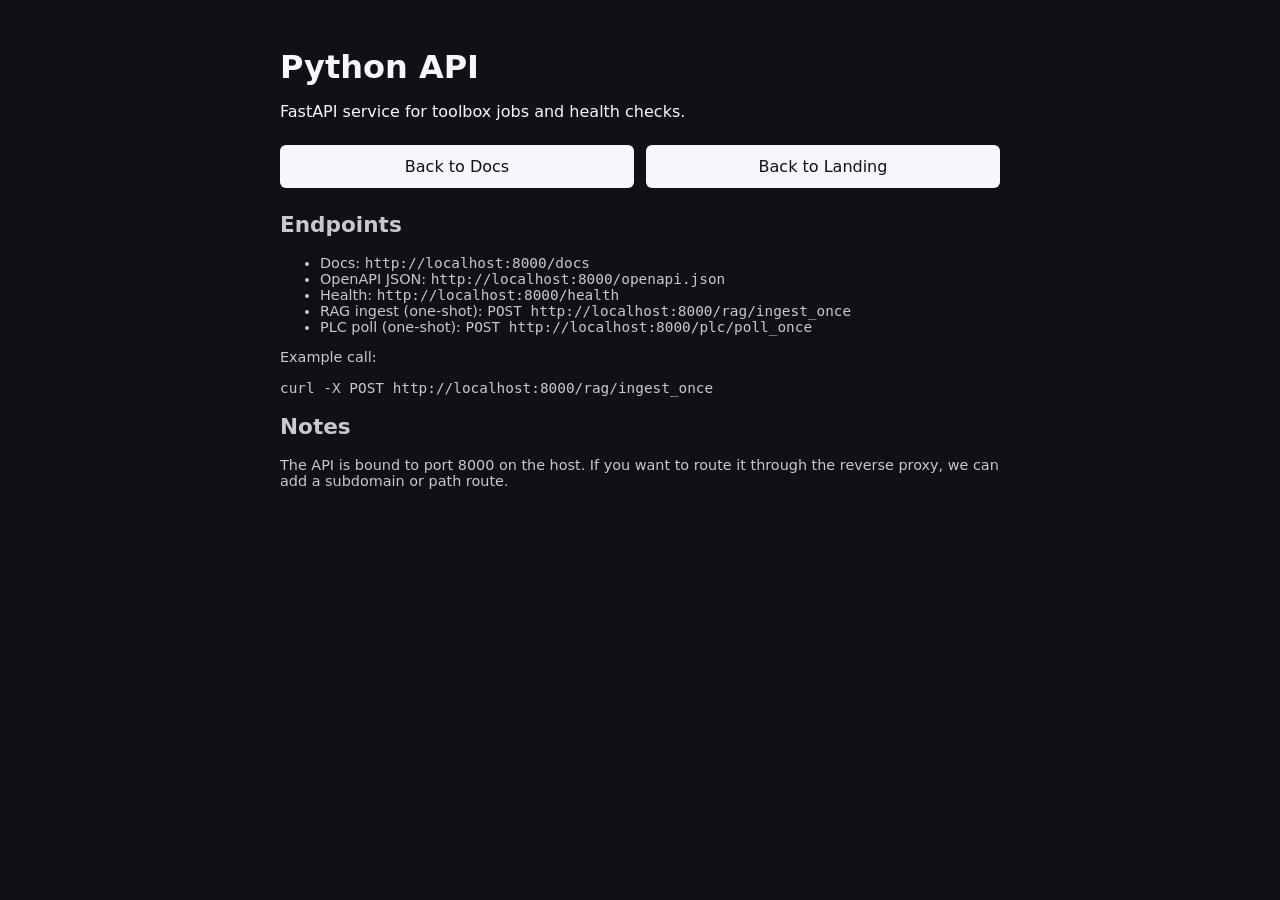
==== config/landing/python-api.html @ f0c2c3db "Add landing docs for core services and Python API" ====
<!doctype html>
<html lang="en">
  <head>
    <meta charset="utf-8" />
    <meta name="viewport" content="width=device-width, initial-scale=1" />
    <title>Python API</title>
    <link rel="stylesheet" href="styles.css" />
  </head>
  <body>
    <main class="container">
      <header>
        <h1>Python API</h1>
        <p>FastAPI service for toolbox jobs and health checks.</p>
      </header>

      <section class="links">
        <a class="button" href="/docs.html">Back to Docs</a>
        <a class="button" href="/">Back to Landing</a>
      </section>

      <section class="note">
        <h2>Endpoints</h2>
        <ul>
          <li>Docs: <code>http://localhost:8000/docs</code></li>
          <li>OpenAPI JSON: <code>http://localhost:8000/openapi.json</code></li>
          <li>Health: <code>http://localhost:8000/health</code></li>
          <li>RAG ingest (one-shot): <code>POST http://localhost:8000/rag/ingest_once</code></li>
          <li>PLC poll (one-shot): <code>POST http://localhost:8000/plc/poll_once</code></li>
        </ul>
        <p>Example call:</p>
        <pre><code>curl -X POST http://localhost:8000/rag/ingest_once</code></pre>
      </section>

      <section class="note">
        <h2>Notes</h2>
        <p>
          The API is bound to port 8000 on the host. If you want to route it
          through the reverse proxy, we can add a subdomain or path route.
        </p>
      </section>
    </main>
  </body>
</html>
---- config/landing/styles.css ----
:root {
  color-scheme: light dark;
}

body {
  font-family: system-ui, sans-serif;
  margin: 0;
  padding: 0;
  background: #0f1115;
  color: #f5f7fa;
}

.container {
  max-width: 720px;
  margin: 0 auto;
  padding: 48px 24px;
}

h1 {
  margin: 0 0 8px 0;
}

.links {
  display: grid;
  grid-template-columns: repeat(auto-fit, minmax(180px, 1fr));
  gap: 12px;
  margin: 24px 0;
}

.button {
  display: inline-block;
  padding: 12px 16px;
  text-align: center;
  text-decoration: none;
  color: #0f1115;
  background: #f5f7fa;
  border-radius: 6px;
}

.note {
  font-size: 0.9rem;
  opacity: 0.8;
}
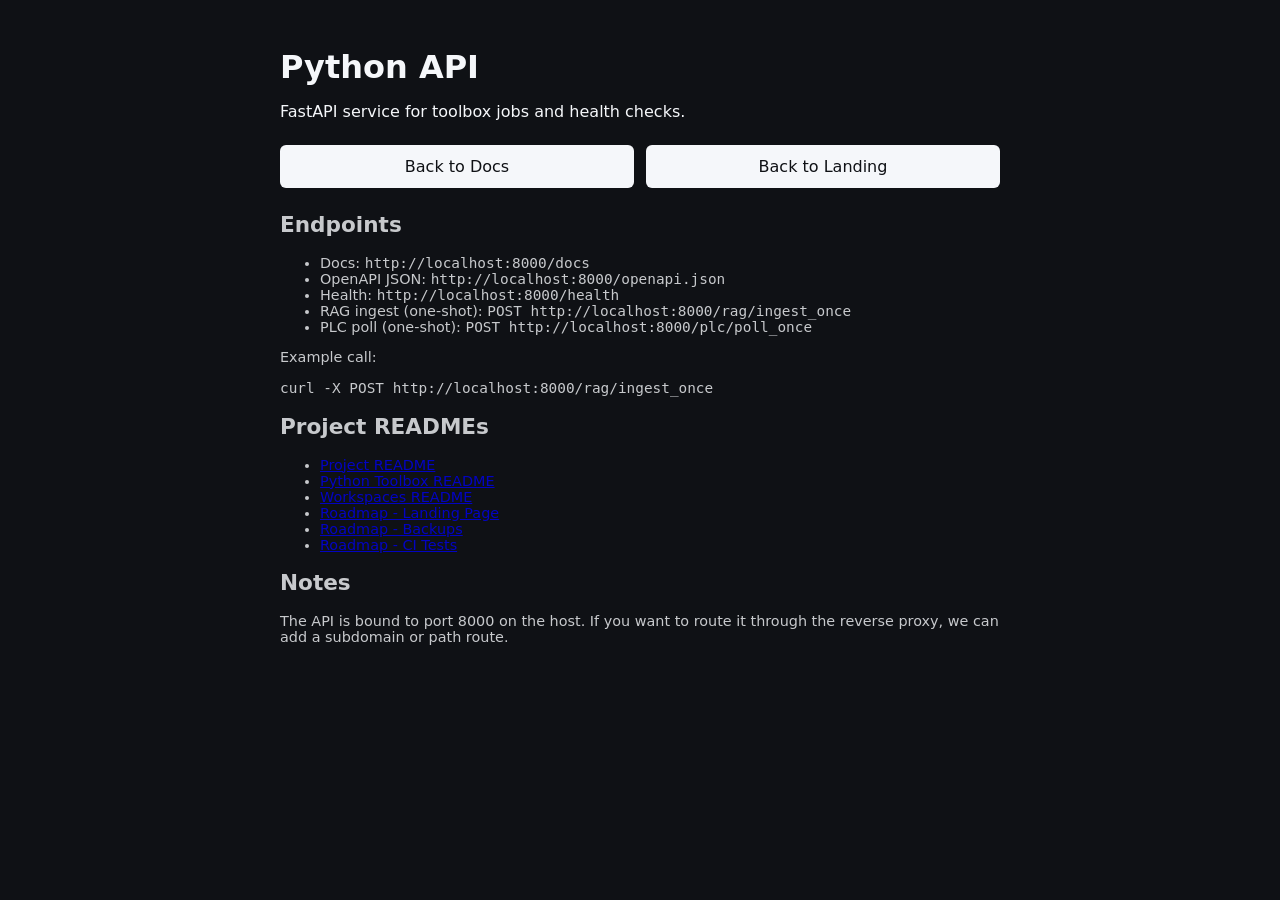
==== commit a7580297: "Add pgAdmin/RedisInsight and landing docs views" ====
--- a/config/landing/python-api.html
+++ b/config/landing/python-api.html
@@ -32,6 +32,18 @@
       </section>
 
       <section class="note">
+        <h2>Project READMEs</h2>
+        <ul>
+          <li><a href="/readmes/root-readme.html">Project README</a></li>
+          <li><a href="/readmes/python-toolbox-readme.html">Python Toolbox README</a></li>
+          <li><a href="/readmes/workspaces-readme.html">Workspaces README</a></li>
+          <li><a href="/readmes/roadmap-landing.html">Roadmap - Landing Page</a></li>
+          <li><a href="/readmes/roadmap-backups.html">Roadmap - Backups</a></li>
+          <li><a href="/readmes/roadmap-ci-tests.html">Roadmap - CI Tests</a></li>
+        </ul>
+      </section>
+
+      <section class="note">
         <h2>Notes</h2>
         <p>
           The API is bound to port 8000 on the host. If you want to route it
@@ -40,4 +52,4 @@
       </section>
     </main>
   </body>
-</html>
+</html>
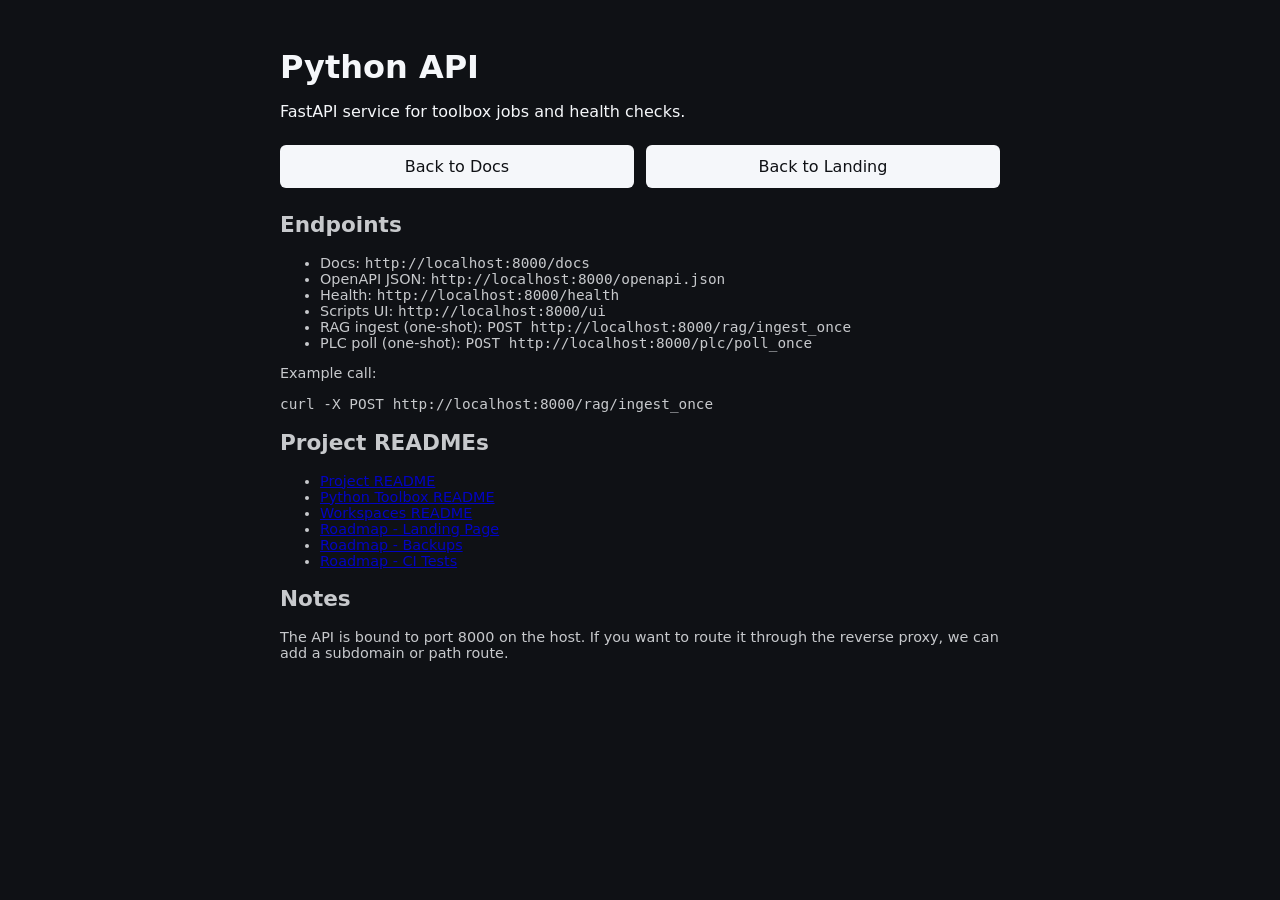
==== commit cdaf33e3: "Add scripts web UI and execution for python toolbox" ====
--- a/config/landing/python-api.html
+++ b/config/landing/python-api.html
@@ -24,6 +24,7 @@
           <li>Docs: <code>http://localhost:8000/docs</code></li>
           <li>OpenAPI JSON: <code>http://localhost:8000/openapi.json</code></li>
           <li>Health: <code>http://localhost:8000/health</code></li>
+          <li>Scripts UI: <code>http://localhost:8000/ui</code></li>
           <li>RAG ingest (one-shot): <code>POST http://localhost:8000/rag/ingest_once</code></li>
           <li>PLC poll (one-shot): <code>POST http://localhost:8000/plc/poll_once</code></li>
         </ul>
@@ -52,4 +53,4 @@
       </section>
     </main>
   </body>
-</html>+</html>
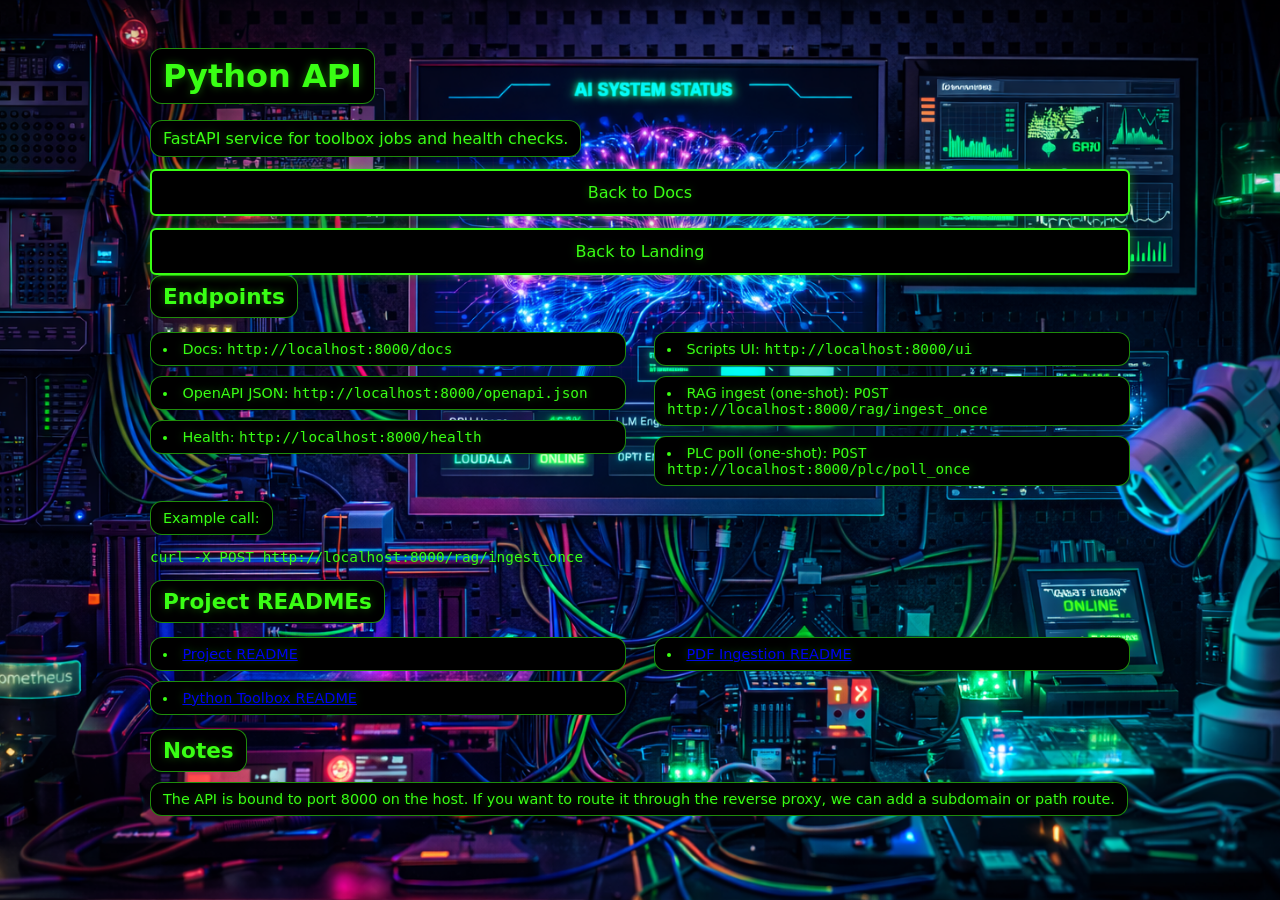
==== commit a4e3b7bf: "chore: architecture cleanup checkpoint" ====
--- a/config/landing/python-api.html
+++ b/config/landing/python-api.html
@@ -37,10 +37,7 @@
         <ul>
           <li><a href="/readmes/root-readme.html">Project README</a></li>
           <li><a href="/readmes/python-toolbox-readme.html">Python Toolbox README</a></li>
-          <li><a href="/readmes/workspaces-readme.html">Workspaces README</a></li>
-          <li><a href="/readmes/roadmap-landing.html">Roadmap - Landing Page</a></li>
-          <li><a href="/readmes/roadmap-backups.html">Roadmap - Backups</a></li>
-          <li><a href="/readmes/roadmap-ci-tests.html">Roadmap - CI Tests</a></li>
+          <li><a href="/readmes/workspaces-readme.html">PDF Ingestion README</a></li>
         </ul>
       </section>
 
--- a/config/landing/styles.css
+++ b/config/landing/styles.css
@@ -1,17 +1,20 @@
 :root {
   color-scheme: light dark;
+  --neon-green: #39ff14;
+  --deep-black: #000000;
 }
 
 body {
   font-family: system-ui, sans-serif;
   margin: 0;
   padding: 0;
-  background: #0f1115;
-  color: #f5f7fa;
+  background: url("/assets/Landing/landing-bg-v2.png") center center / cover no-repeat fixed;
+  color: var(--neon-green);
+  text-shadow: 0 0 8px rgba(57, 255, 20, 0.35);
 }
 
 .container {
-  max-width: 720px;
+  max-width: 980px;
   margin: 0 auto;
   padding: 48px 24px;
 }
@@ -20,11 +23,53 @@
   margin: 0 0 8px 0;
 }
 
+.layers-grid {
+  display: grid;
+  grid-template-columns: repeat(2, minmax(0, 1fr));
+  gap: 24px;
+  margin: 24px 0;
+}
+
 .links {
   display: grid;
-  grid-template-columns: repeat(auto-fit, minmax(180px, 1fr));
+  grid-template-columns: 1fr;
   gap: 12px;
-  margin: 24px 0;
+  margin: 12px 0 0 0;
+}
+
+.layer {
+  margin-top: 0;
+}
+
+.layer h2 {
+  margin: 0 0 6px 0;
+}
+
+header h1,
+header p,
+.layer h2,
+.note h2,
+.note p {
+  display: block;
+  width: fit-content;
+  background: #000000;
+  border: 1px solid rgba(57, 255, 20, 0.55);
+  border-radius: 12px;
+  padding: 8px 12px;
+}
+
+header h1,
+header p {
+  margin-bottom: 10px;
+}
+
+.layer h2,
+.note h2 {
+  margin: 0 0 10px 0;
+}
+
+.note p {
+  margin: 0 0 10px 0;
 }
 
 .button {
@@ -32,12 +77,82 @@
   padding: 12px 16px;
   text-align: center;
   text-decoration: none;
-  color: #0f1115;
-  background: #f5f7fa;
+  color: var(--neon-green);
+  background: #000000;
+  border: 2px solid var(--neon-green);
+  box-shadow: 0 0 10px rgba(57, 255, 20, 0.45);
   border-radius: 6px;
+  opacity: 1;
+}
+
+@media (max-width: 840px) {
+  .layers-grid {
+    grid-template-columns: 1fr;
+  }
+
+  .note ul {
+    column-count: 1;
+  }
 }
 
 .note {
   font-size: 0.9rem;
-  opacity: 0.8;
+  opacity: 1;
 }
+
+.note ul {
+  column-count: 2;
+  column-gap: 28px;
+  padding-left: 0;
+  list-style-position: inside;
+}
+
+.note li {
+  break-inside: avoid;
+  margin-bottom: 10px;
+  background: #000000;
+  border: 1px solid rgba(57, 255, 20, 0.55);
+  border-radius: 12px;
+  padding: 8px 12px;
+}
+
+body.troll {
+  font-family: Impact, Haettenschweiler, "Arial Black", sans-serif;
+  background: radial-gradient(circle at top, #3b0d4a 0%, #12081f 45%, #050507 100%);
+  color: #fef3c7;
+}
+
+.troll-stage {
+  display: grid;
+  gap: 16px;
+  justify-items: center;
+  margin-top: 24px;
+}
+
+.middle-finger {
+  font-size: 160px;
+  line-height: 1;
+  filter: drop-shadow(0 8px 20px rgba(0, 0, 0, 0.6));
+  animation: troll-shake 1.6s infinite ease-in-out;
+}
+
+.troll-gif {
+  width: min(420px, 90%);
+  border-radius: 12px;
+  border: 3px solid rgba(255, 255, 255, 0.2);
+  box-shadow: 0 14px 40px rgba(0, 0, 0, 0.55);
+}
+
+.actions {
+  margin-top: 8px;
+}
+
+@keyframes troll-shake {
+  0%,
+  100% {
+    transform: rotate(-3deg) scale(1);
+  }
+  50% {
+    transform: rotate(3deg) scale(1.05);
+  }
+}
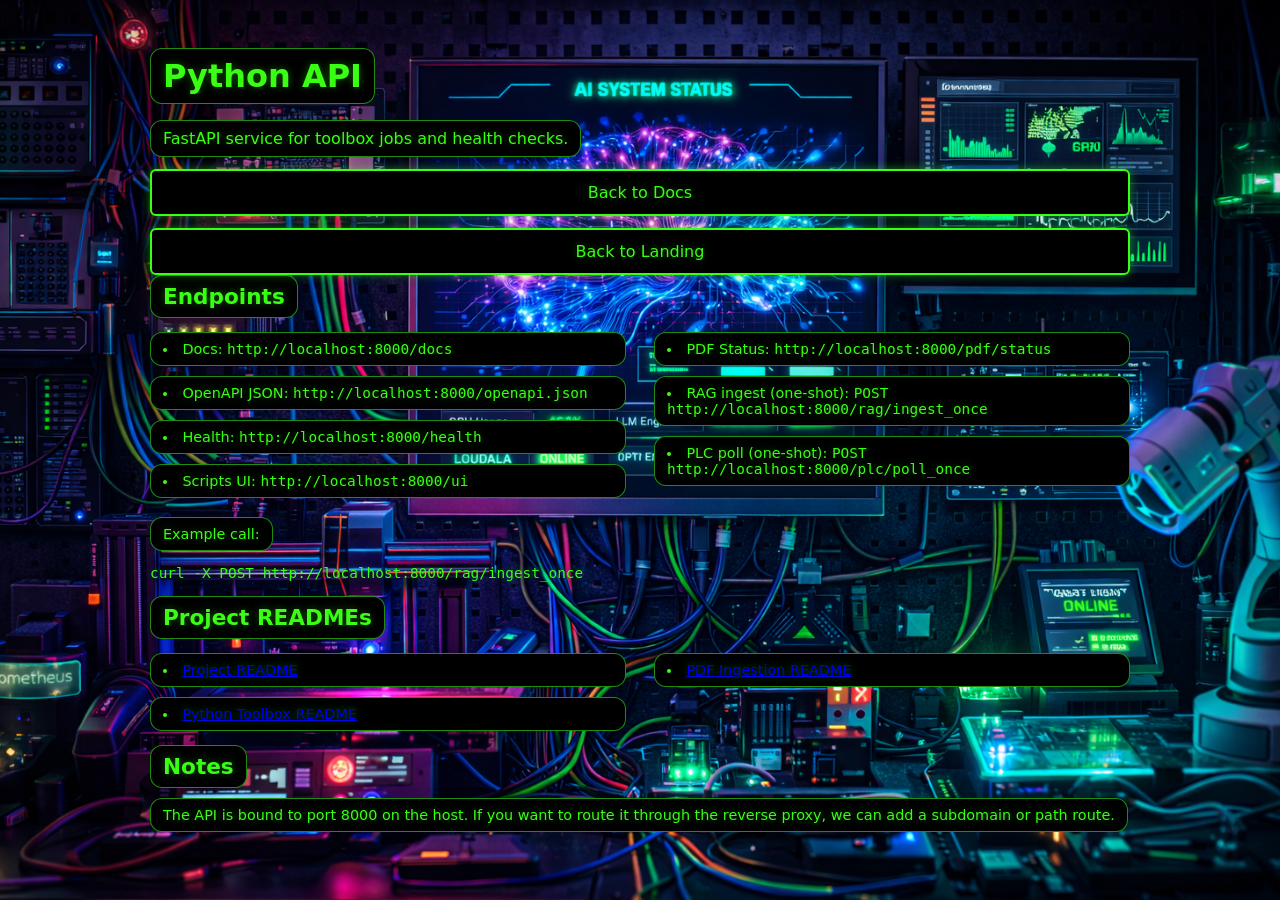
==== commit 4bbcc66f: "feat: add landing PDF dropzone and autoscan ingest worker" ====
--- a/config/landing/python-api.html
+++ b/config/landing/python-api.html
@@ -25,6 +25,7 @@
           <li>OpenAPI JSON: <code>http://localhost:8000/openapi.json</code></li>
           <li>Health: <code>http://localhost:8000/health</code></li>
           <li>Scripts UI: <code>http://localhost:8000/ui</code></li>
+          <li>PDF Status: <code>http://localhost:8000/pdf/status</code></li>
           <li>RAG ingest (one-shot): <code>POST http://localhost:8000/rag/ingest_once</code></li>
           <li>PLC poll (one-shot): <code>POST http://localhost:8000/plc/poll_once</code></li>
         </ul>
--- a/config/landing/styles.css
+++ b/config/landing/styles.css
@@ -145,6 +145,36 @@
 
 .actions {
   margin-top: 8px;
+  display: flex;
+  gap: 12px;
+  flex-wrap: wrap;
+  align-items: center;
+}
+
+.dropzone {
+  min-height: 140px;
+  border: 2px dashed var(--neon-green);
+  border-radius: 10px;
+  background: rgba(0, 0, 0, 0.88);
+  color: var(--neon-green);
+  padding: 18px;
+  display: flex;
+  align-items: center;
+  justify-content: center;
+  text-align: center;
+}
+
+.dropzone.dragover {
+  box-shadow: 0 0 14px rgba(57, 255, 20, 0.65);
+}
+
+.status-box {
+  background: rgba(0, 0, 0, 0.9);
+  border: 1px solid rgba(57, 255, 20, 0.55);
+  border-radius: 10px;
+  padding: 12px;
+  white-space: pre-wrap;
+  word-break: break-word;
 }
 
 @keyframes troll-shake {
